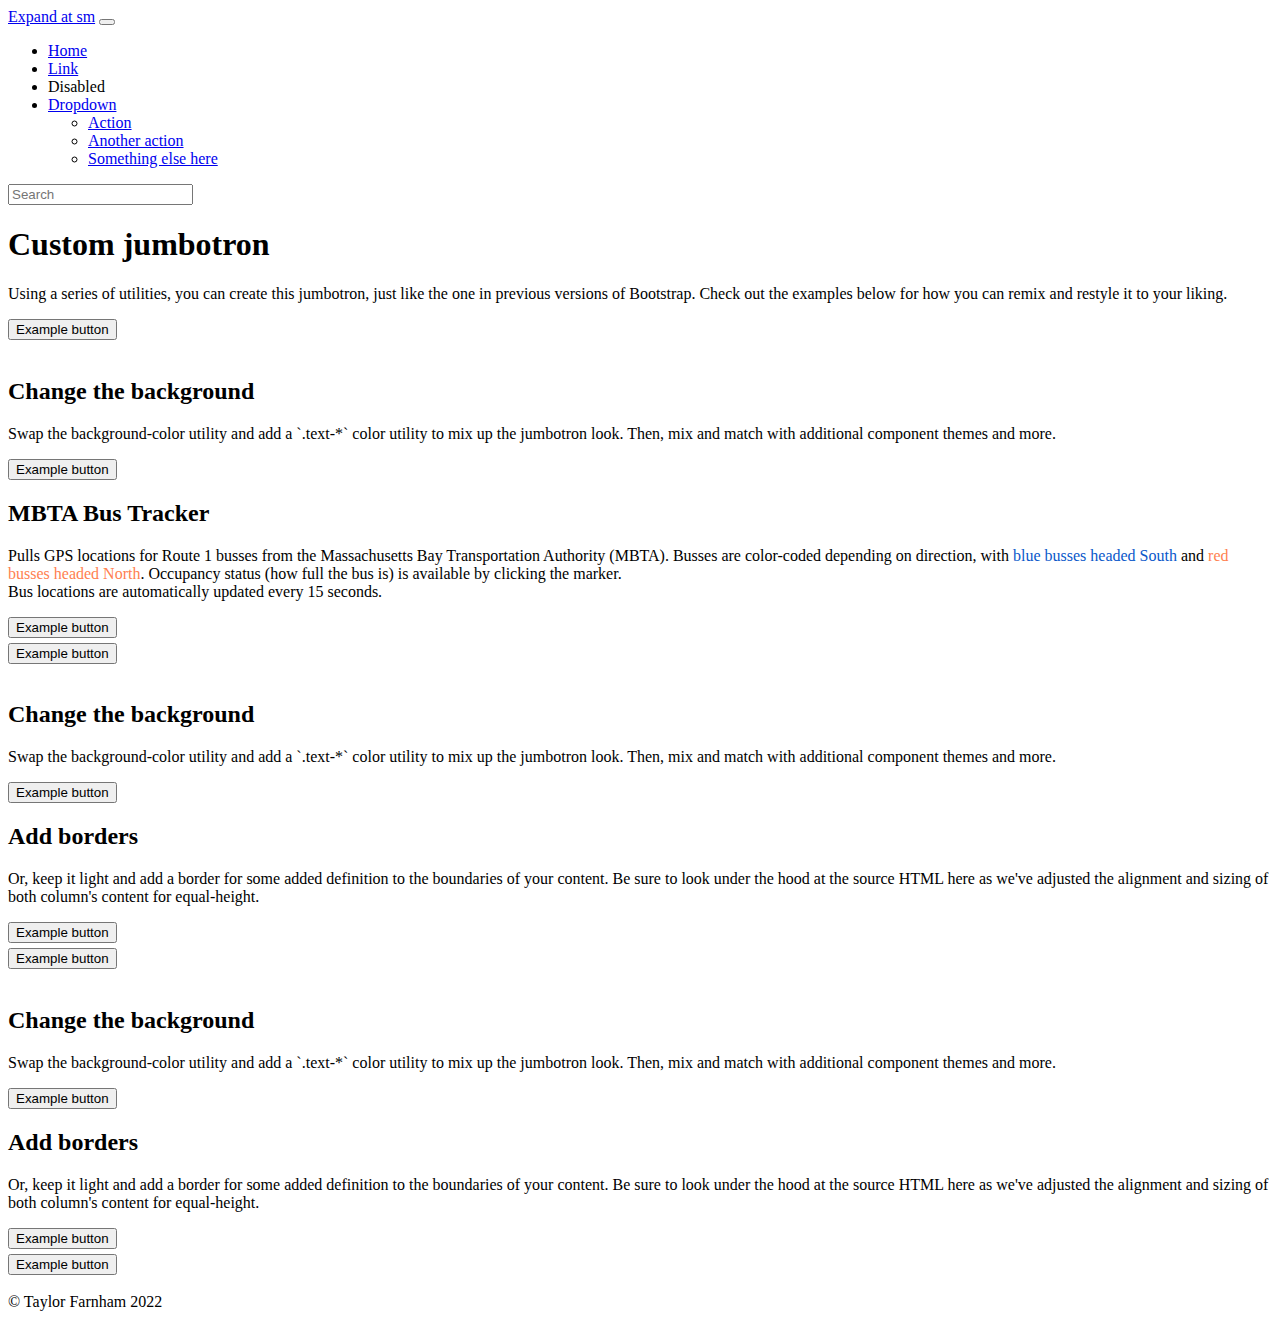
==== index.html @ 783ad152 "Start portfolio" ====
<!doctype html>
<html lang="en">
  <head>
    <meta charset="utf-8">
    <meta name="viewport" content="width=device-width, initial-scale=1">
    <meta name="description" content="">
    <meta name="author" content="Mark Otto, Jacob Thornton, and Bootstrap contributors">
    <meta name="generator" content="Hugo 0.98.0">
    <title>Jumbotron example · Bootstrap v5.2</title>

    <!--<link rel="canonical" href="https://getbootstrap.com/docs/5.2/examples/jumbotron/"> -->

<link href="https://cdn.jsdelivr.net/npm/bootstrap@5.2.0-beta1/dist/css/bootstrap.min.css" rel="stylesheet" integrity="sha384-0evHe/X+R7YkIZDRvuzKMRqM+OrBnVFBL6DOitfPri4tjfHxaWutUpFmBp4vmVor" crossorigin="anonymous">
<script src="https://cdn.jsdelivr.net/npm/bootstrap@5.2.0-beta1/dist/js/bootstrap.bundle.min.js" integrity="sha384-pprn3073KE6tl6bjs2QrFaJGz5/SUsLqktiwsUTF55Jfv3qYSDhgCecCxMW52nD2" crossorigin="anonymous"></script>



    <style>
      body {
        padding-bottom: 20px;
      }

      .navbar {
        margin-bottom: 20px;
      }

      .btmargin {
        margin-bottom: 5px;
      }

      .bluetext {
        color: #0a58ca;
      }
      .redtext {
        color: coral;
      }
      .bd-placeholder-img {
        font-size: 1.125rem;
        text-anchor: middle;
        -webkit-user-select: none;
        -moz-user-select: none;
        user-select: none;
      }

      @media (min-width: 768px) {
        .bd-placeholder-img-lg {
          font-size: 3.5rem;
        }
      }

      .b-example-divider {
        height: 3rem;
        background-color: rgba(0, 0, 0, .1);
        border: solid rgba(0, 0, 0, .15);
        border-width: 1px 0;
        box-shadow: inset 0 .5em 1.5em rgba(0, 0, 0, .1), inset 0 .125em .5em rgba(0, 0, 0, .15);
      }

      .b-example-vr {
        flex-shrink: 0;
        width: 1.5rem;
        height: 100vh;
      }

      .bi {
        vertical-align: -.125em;
        fill: currentColor;
      }

      .nav-scroller {
        position: relative;
        z-index: 2;
        height: 2.75rem;
        overflow-y: hidden;
      }

      .nav-scroller .nav {
        display: flex;
        flex-wrap: nowrap;
        padding-bottom: 1rem;
        margin-top: -1px;
        overflow-x: auto;
        text-align: center;
        white-space: nowrap;
        -webkit-overflow-scrolling: touch;
      }

      
    </style>

    
  </head>
  <body>
    
  <nav class="navbar navbar-expand-sm navbar-dark bg-dark" aria-label="Third navbar example">
    <div class="container-fluid">
      <a class="navbar-brand" href="#">Expand at sm</a>
      <button class="navbar-toggler" type="button" data-bs-toggle="collapse" data-bs-target="#navbarsExample03" aria-controls="navbarsExample03" aria-expanded="false" aria-label="Toggle navigation">
        <span class="navbar-toggler-icon"></span>
      </button>

      <div class="collapse navbar-collapse" id="navbarsExample03">
        <ul class="navbar-nav me-auto mb-2 mb-sm-0">
          <li class="nav-item">
            <a class="nav-link active" aria-current="page" href="#">Home</a>
          </li>
          <li class="nav-item">
            <a class="nav-link" href="#">Link</a>
          </li>
          <li class="nav-item">
            <a class="nav-link disabled">Disabled</a>
          </li>
          <li class="nav-item dropdown">
            <a class="nav-link dropdown-toggle" href="#" id="dropdown03" data-bs-toggle="dropdown" aria-expanded="false">Dropdown</a>
            <ul class="dropdown-menu" aria-labelledby="dropdown03">
              <li><a class="dropdown-item" href="#">Action</a></li>
              <li><a class="dropdown-item" href="#">Another action</a></li>
              <li><a class="dropdown-item" href="#">Something else here</a></li>
            </ul>
          </li>
        </ul>
        <form role="search">
          <input class="form-control" type="search" placeholder="Search" aria-label="Search">
        </form>
      </div>
    </div>
  </nav>
<main>
  <div class="container py-4">
    <header class="pb-3 mb-4 border-bottom">

    </header>

    <div class="p-5 mb-4 bg-light rounded-3">
      <div class="container-fluid py-5">
        <h1 class="display-5 fw-bold">Custom jumbotron</h1>
        <p class="col-md-8 fs-4">Using a series of utilities, you can create this jumbotron, just like the one in previous versions of Bootstrap. Check out the examples below for how you can remix and restyle it to your liking.</p>
        <button class="btn btn-primary btn-lg" type="button">Example button</button>
      </div>
    </div>
<br>
    <div class="row align-items-md-stretch">
      <div class="col-md-6">
        <div class="h-100 p-5 text-white bg-dark rounded-3">
          <h2>Change the background</h2>
          <p>Swap the background-color utility and add a `.text-*` color utility to mix up the jumbotron look. Then, mix and match with additional component themes and more.</p>
          <button class="btn btn-outline-light" type="button">Example button</button>
        </div>
      </div>
      <div class="col-md-6">
        <div class="h-100 p-5 bg-light border rounded-3">
          <h2>MBTA Bus Tracker</h2>
          <p>Pulls GPS locations for Route 1 busses from the Massachusetts Bay Transportation Authority (MBTA). Busses are color-coded depending on direction, with <span class="bluetext">blue busses headed South</span> and <span class="redtext">red busses headed North</span>. Occupancy status (how full the bus is) is available by clicking the marker.
            <br>Bus locations are automatically updated every 15 seconds.</p>
          <button class="btn btn-outline-secondary btmargin" type="button">Example button</button><br>
          <button class="btn btn-outline-secondary" type="button">Example button</button>
        </div>
      </div>
    </div>
<br>
    <div class="row align-items-md-stretch">
      <div class="col-md-6">
        <div class="h-100 p-5 text-white bg-dark rounded-3">
          <h2>Change the background</h2>
          <p>Swap the background-color utility and add a `.text-*` color utility to mix up the jumbotron look. Then, mix and match with additional component themes and more.</p>
          <button class="btn btn-outline-light" type="button">Example button</button>
        </div>
      </div>
      <div class="col-md-6">
        <div class="h-100 p-5 bg-light border rounded-3">
          <h2>Add borders</h2>
          <p>Or, keep it light and add a border for some added definition to the boundaries of your content. Be sure to look under the hood at the source HTML here as we've adjusted the alignment and sizing of both column's content for equal-height.</p>
          <button class="btn btn-outline-secondary btmargin" type="button">Example button</button><br>
          <button class="btn btn-outline-secondary" type="button">Example button</button>
        </div>
      </div>
    </div>
<br>
    <div class="row align-items-md-stretch">
      <div class="col-md-6">
        <div class="h-100 p-5 text-white bg-dark rounded-3">
          <h2>Change the background</h2>
          <p>Swap the background-color utility and add a `.text-*` color utility to mix up the jumbotron look. Then, mix and match with additional component themes and more.</p>
          <button class="btn btn-outline-light" type="button">Example button</button>
        </div>
      </div>
      <div class="col-md-6">
        <div class="h-100 p-5 bg-light border rounded-3">
          <h2>Add borders</h2>
          <p>Or, keep it light and add a border for some added definition to the boundaries of your content. Be sure to look under the hood at the source HTML here as we've adjusted the alignment and sizing of both column's content for equal-height.</p>
          <button class="btn btn-outline-secondary btmargin" type="button">Example button</button><br>
          <button class="btn btn-outline-secondary" type="button">Example button</button>
        </div>
      </div>
    </div>
<br>
    <footer class="pt-3 mt-4 text-muted border-top">
      &copy; Taylor Farnham 2022
    </footer>
  </div>
</main>


    
  </body>
</html>
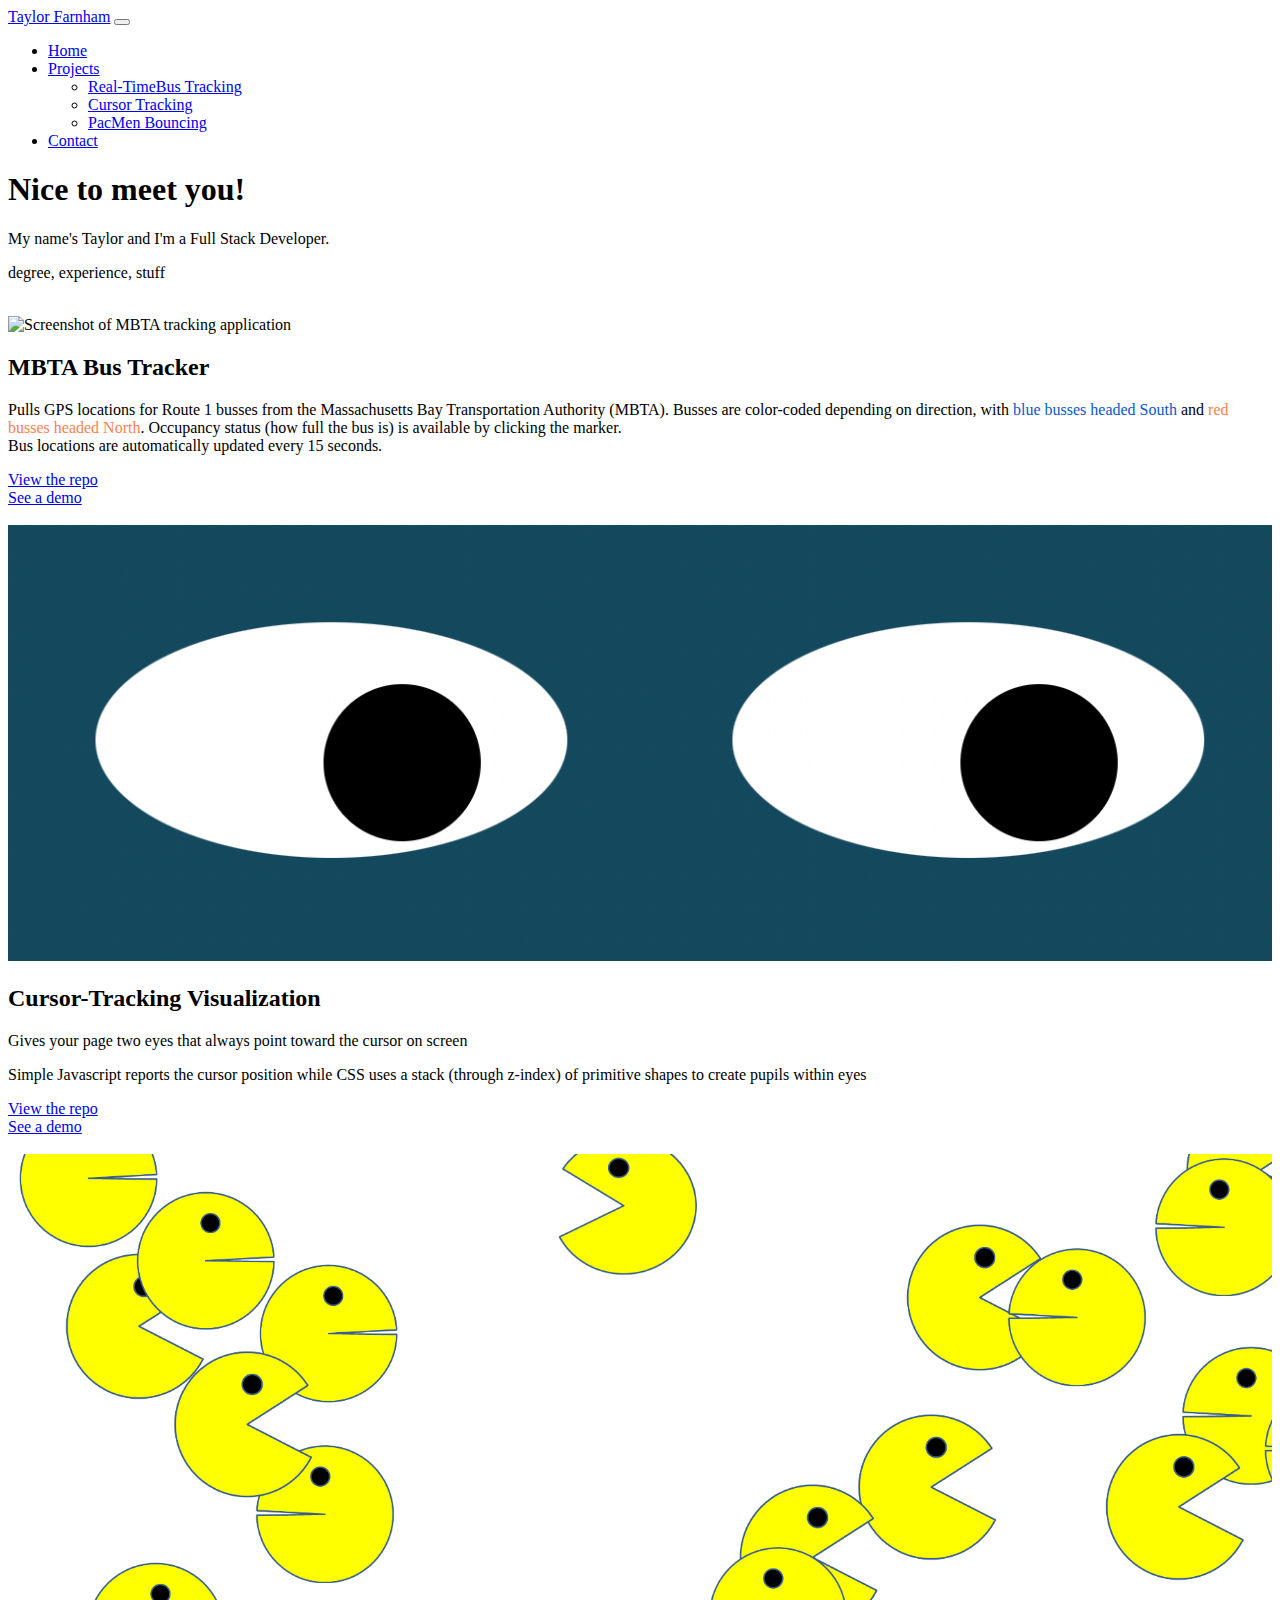
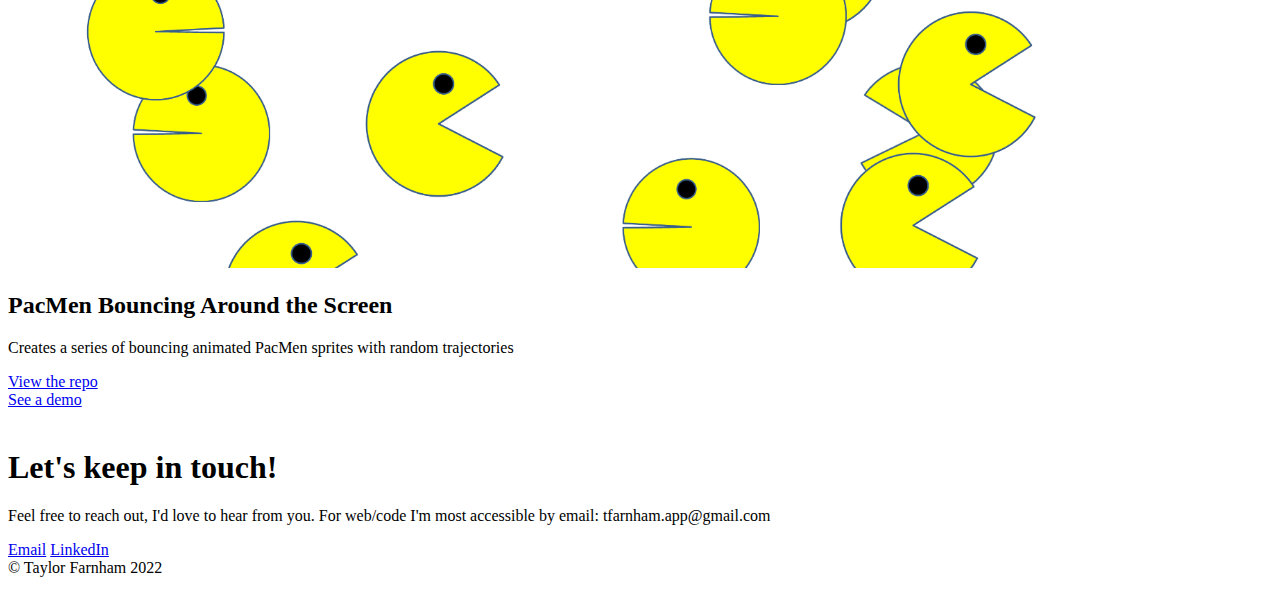
==== commit ba04dcaa: "Add example projects" ====
--- a/index.html
+++ b/index.html
@@ -3,12 +3,9 @@
   <head>
     <meta charset="utf-8">
     <meta name="viewport" content="width=device-width, initial-scale=1">
-    <meta name="description" content="">
-    <meta name="author" content="Mark Otto, Jacob Thornton, and Bootstrap contributors">
-    <meta name="generator" content="Hugo 0.98.0">
-    <title>Jumbotron example · Bootstrap v5.2</title>
-
-    <!--<link rel="canonical" href="https://getbootstrap.com/docs/5.2/examples/jumbotron/"> -->
+    <meta name="description" content="Coding portfolio for Taylor Farnham, full stack developer, engineer, and maker">
+    <meta name="author" content="Taylor Farnham">
+    <title>Taylor Farnham · Coding Portfolio</title>
 
 <link href="https://cdn.jsdelivr.net/npm/bootstrap@5.2.0-beta1/dist/css/bootstrap.min.css" rel="stylesheet" integrity="sha384-0evHe/X+R7YkIZDRvuzKMRqM+OrBnVFBL6DOitfPri4tjfHxaWutUpFmBp4vmVor" crossorigin="anonymous">
 <script src="https://cdn.jsdelivr.net/npm/bootstrap@5.2.0-beta1/dist/js/bootstrap.bundle.min.js" integrity="sha384-pprn3073KE6tl6bjs2QrFaJGz5/SUsLqktiwsUTF55Jfv3qYSDhgCecCxMW52nD2" crossorigin="anonymous"></script>
@@ -33,6 +30,11 @@
       }
       .redtext {
         color: coral;
+      }
+      .demoimg {
+        width: 100%;
+        height: 100%;
+        object-fit: contain;
       }
       .bd-placeholder-img {
         font-size: 1.125rem;
@@ -92,9 +94,9 @@
   </head>
   <body>
     
-  <nav class="navbar navbar-expand-sm navbar-dark bg-dark" aria-label="Third navbar example">
+  <nav class="navbar navbar-expand-sm navbar-dark bg-dark">
     <div class="container-fluid">
-      <a class="navbar-brand" href="#">Expand at sm</a>
+      <a class="navbar-brand" href="#">Taylor Farnham</a>
       <button class="navbar-toggler" type="button" data-bs-toggle="collapse" data-bs-target="#navbarsExample03" aria-controls="navbarsExample03" aria-expanded="false" aria-label="Toggle navigation">
         <span class="navbar-toggler-icon"></span>
       </button>
@@ -104,24 +106,18 @@
           <li class="nav-item">
             <a class="nav-link active" aria-current="page" href="#">Home</a>
           </li>
-          <li class="nav-item">
-            <a class="nav-link" href="#">Link</a>
+          <li class="nav-item dropdown">
+            <a class="nav-link dropdown-toggle" href="#" id="dropdown03" data-bs-toggle="dropdown" aria-expanded="false">Projects</a>
+            <ul class="dropdown-menu" aria-labelledby="dropdown03">
+              <li><a class="dropdown-item" href="#bus-tracking">Real-TimeBus Tracking</a></li>
+              <li><a class="dropdown-item" href="#cursor-tracking">Cursor Tracking</a></li>
+              <li><a class="dropdown-item" href="#pacmen-bouncing">PacMen Bouncing</a></li>
+            </ul>
           </li>
           <li class="nav-item">
-            <a class="nav-link disabled">Disabled</a>
-          </li>
-          <li class="nav-item dropdown">
-            <a class="nav-link dropdown-toggle" href="#" id="dropdown03" data-bs-toggle="dropdown" aria-expanded="false">Dropdown</a>
-            <ul class="dropdown-menu" aria-labelledby="dropdown03">
-              <li><a class="dropdown-item" href="#">Action</a></li>
-              <li><a class="dropdown-item" href="#">Another action</a></li>
-              <li><a class="dropdown-item" href="#">Something else here</a></li>
-            </ul>
+            <a class="nav-link" href="#contact">Contact</a>
           </li>
         </ul>
-        <form role="search">
-          <input class="form-control" type="search" placeholder="Search" aria-label="Search">
-        </form>
       </div>
     </div>
   </nav>
@@ -133,18 +129,17 @@
 
     <div class="p-5 mb-4 bg-light rounded-3">
       <div class="container-fluid py-5">
-        <h1 class="display-5 fw-bold">Custom jumbotron</h1>
-        <p class="col-md-8 fs-4">Using a series of utilities, you can create this jumbotron, just like the one in previous versions of Bootstrap. Check out the examples below for how you can remix and restyle it to your liking.</p>
-        <button class="btn btn-primary btn-lg" type="button">Example button</button>
-      </div>
-    </div>
-<br>
+        <h1 class="display-5 fw-bold">Nice to meet you!</h1>
+        <p class="col-md-8 fs-4">My name's Taylor and I'm a Full Stack Developer. </p>
+        <p class="col-md-8 fs-4">degree, experience, stuff</p>
+      </div>
+    </div>
+<br>
+<a id="bus-tracking"></a>
     <div class="row align-items-md-stretch">
       <div class="col-md-6">
-        <div class="h-100 p-5 text-white bg-dark rounded-3">
-          <h2>Change the background</h2>
-          <p>Swap the background-color utility and add a `.text-*` color utility to mix up the jumbotron look. Then, mix and match with additional component themes and more.</p>
-          <button class="btn btn-outline-light" type="button">Example button</button>
+        <div class="h-100 p-4 text-white bg-dark rounded-3">
+          <img src ="./demos/bus-tracking/demo.png" class="demoimg" alt="Screenshot of MBTA tracking application">
         </div>
       </div>
       <div class="col-md-6">
@@ -152,48 +147,56 @@
           <h2>MBTA Bus Tracker</h2>
           <p>Pulls GPS locations for Route 1 busses from the Massachusetts Bay Transportation Authority (MBTA). Busses are color-coded depending on direction, with <span class="bluetext">blue busses headed South</span> and <span class="redtext">red busses headed North</span>. Occupancy status (how full the bus is) is available by clicking the marker.
             <br>Bus locations are automatically updated every 15 seconds.</p>
-          <button class="btn btn-outline-secondary btmargin" type="button">Example button</button><br>
-          <button class="btn btn-outline-secondary" type="button">Example button</button>
-        </div>
-      </div>
-    </div>
-<br>
+          <a class="btn btn-outline-secondary btmargin" href="https://github.com/tfarnham/bus-tracking" target="_blank">View the repo</a><br>
+          <a class="btn btn-outline-secondary" href="https://tfarnham.github.io/demos/bus-tracking" target="_blank">See a demo</a>
+        </div>
+      </div>
+    </div>
+<br>
+<a id="cursor-tracking"></a>
     <div class="row align-items-md-stretch">
       <div class="col-md-6">
-        <div class="h-100 p-5 text-white bg-dark rounded-3">
-          <h2>Change the background</h2>
-          <p>Swap the background-color utility and add a `.text-*` color utility to mix up the jumbotron look. Then, mix and match with additional component themes and more.</p>
-          <button class="btn btn-outline-light" type="button">Example button</button>
+        <div class="h-100 p-4 text-white bg-dark rounded-3">
+          <img src ="./demos/cursor-tracking/demo.png" class="demoimg" alt="Screenshot of cursor-tracking eye visualization">
         </div>
       </div>
       <div class="col-md-6">
         <div class="h-100 p-5 bg-light border rounded-3">
-          <h2>Add borders</h2>
-          <p>Or, keep it light and add a border for some added definition to the boundaries of your content. Be sure to look under the hood at the source HTML here as we've adjusted the alignment and sizing of both column's content for equal-height.</p>
-          <button class="btn btn-outline-secondary btmargin" type="button">Example button</button><br>
-          <button class="btn btn-outline-secondary" type="button">Example button</button>
-        </div>
-      </div>
-    </div>
-<br>
+          <h2>Cursor-Tracking Visualization</h2>
+          <p>Gives your page two eyes that always point toward the cursor on screen</p>
+          <p>Simple Javascript reports the cursor position while CSS uses a stack (through z-index) of primitive shapes to create pupils within eyes</p>
+          <a class="btn btn-outline-secondary btmargin" href="https://github.com/tfarnham/cursor-tracking" target="_blank">View the repo</a><br>
+          <a class="btn btn-outline-secondary" href="https://tfarnham.github.io/demos/cursor-tracking" target="_blank">See a demo</a>
+        </div>
+      </div>
+    </div>
+<br>
+<a id="pacmen-bouncing"></a>
     <div class="row align-items-md-stretch">
       <div class="col-md-6">
-        <div class="h-100 p-5 text-white bg-dark rounded-3">
-          <h2>Change the background</h2>
-          <p>Swap the background-color utility and add a `.text-*` color utility to mix up the jumbotron look. Then, mix and match with additional component themes and more.</p>
-          <button class="btn btn-outline-light" type="button">Example button</button>
+        <div class="h-100 p-4 text-white bg-dark rounded-3">
+          <img src ="./demos/pacmen-bouncing/demo.png" class="demoimg" alt="Screenshot of PacMen bouncing around the screen">
         </div>
       </div>
       <div class="col-md-6">
         <div class="h-100 p-5 bg-light border rounded-3">
-          <h2>Add borders</h2>
-          <p>Or, keep it light and add a border for some added definition to the boundaries of your content. Be sure to look under the hood at the source HTML here as we've adjusted the alignment and sizing of both column's content for equal-height.</p>
-          <button class="btn btn-outline-secondary btmargin" type="button">Example button</button><br>
-          <button class="btn btn-outline-secondary" type="button">Example button</button>
-        </div>
-      </div>
-    </div>
-<br>
+          <h2>PacMen Bouncing Around the Screen</h2>
+          <p>Creates a series of bouncing animated PacMen sprites with random trajectories</p>
+          <a class="btn btn-outline-secondary btmargin" href="https://github.com/tfarnham/pacmen-bouncing" target="_blank"">View the repo</a><br>
+          <a class="btn btn-outline-secondary" href="https://tfarnham.github.io/demos/pacmen-bouncing" target="_blank">See a demo</a>
+        </div>
+      </div>
+    </div>
+<br>
+<a id="contact"></a>
+<div class="p-5 mb-4 bg-light rounded-3">
+  <div class="container-fluid py-5">
+    <h1 class="display-5 fw-bold">Let's keep in touch!</h1>
+    <p class="col-md-8 fs-4">Feel free to reach out, I'd love to hear from you. For web/code I'm most accessible by email: tfarnham.app@gmail.com </p>
+    <a class="btn btn-primary btn-lg" href="mmailto:tfarnham.app@gmail.com?subject=Hello!%20I%20saw%20you%20online"_blank">Email</a>
+    <a class="btn btn-primary btn-lg" href="https://www.linkedin.com/in/taylor-farnham-a3342b35" target="_blank">LinkedIn</a>
+  </div>
+</div>
     <footer class="pt-3 mt-4 text-muted border-top">
       &copy; Taylor Farnham 2022
     </footer>
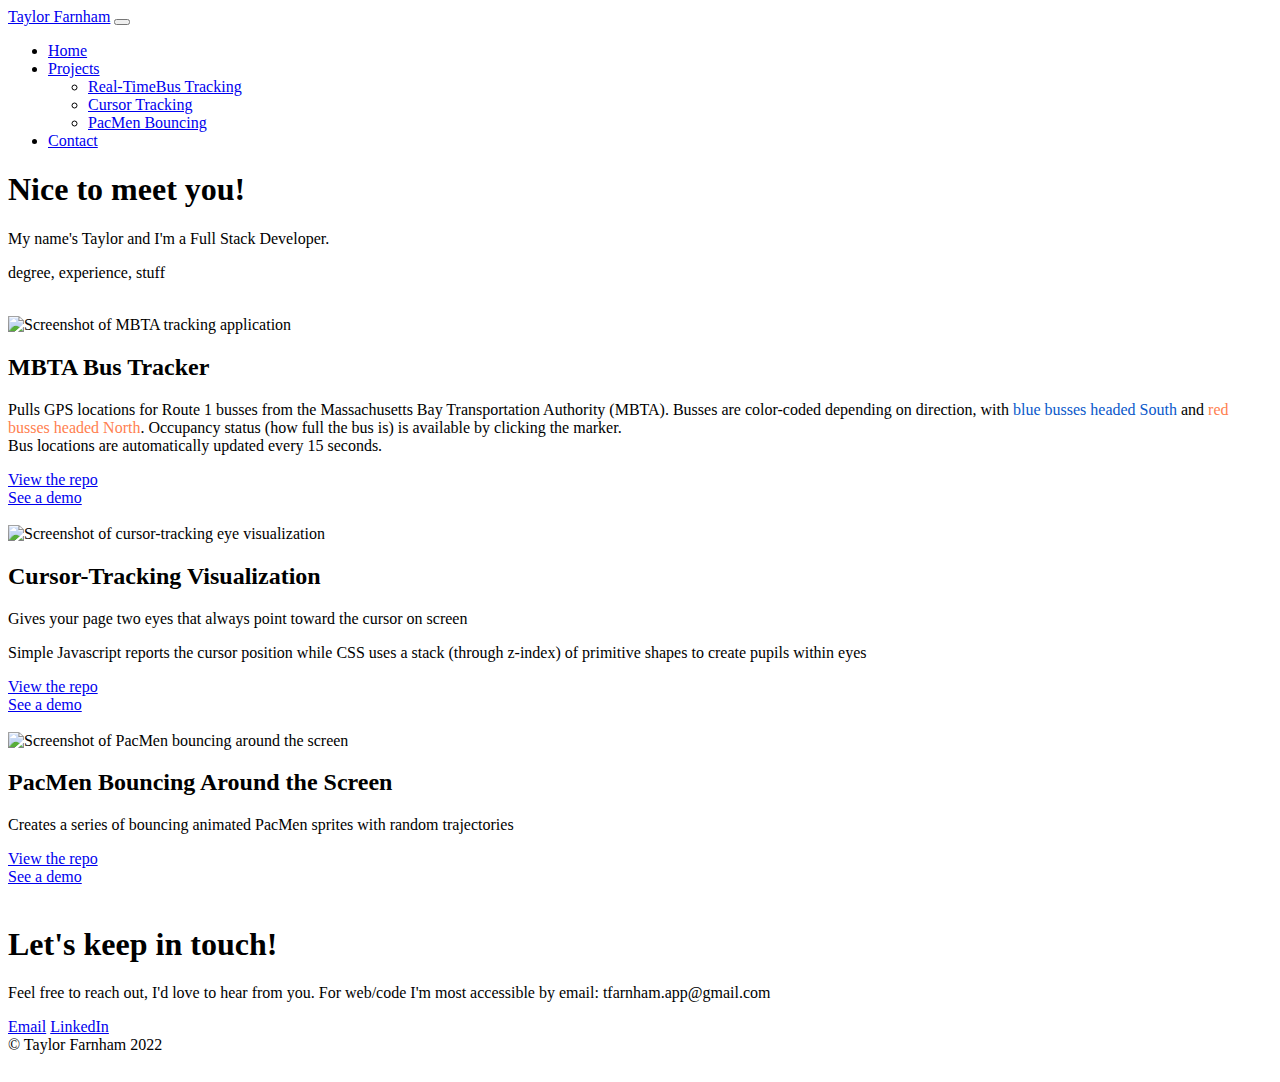
==== commit 7a365b03: "Switch to GitHub Pages" ====
--- a/index.html
+++ b/index.html
@@ -148,7 +148,7 @@
           <p>Pulls GPS locations for Route 1 busses from the Massachusetts Bay Transportation Authority (MBTA). Busses are color-coded depending on direction, with <span class="bluetext">blue busses headed South</span> and <span class="redtext">red busses headed North</span>. Occupancy status (how full the bus is) is available by clicking the marker.
             <br>Bus locations are automatically updated every 15 seconds.</p>
           <a class="btn btn-outline-secondary btmargin" href="https://github.com/tfarnham/bus-tracking" target="_blank">View the repo</a><br>
-          <a class="btn btn-outline-secondary" href="https://tfarnham.github.io/demos/bus-tracking" target="_blank">See a demo</a>
+          <a class="btn btn-outline-secondary" href="https://tfarnham.github.io/bus-tracking/" target="_blank">See a demo</a>
         </div>
       </div>
     </div>
@@ -166,7 +166,7 @@
           <p>Gives your page two eyes that always point toward the cursor on screen</p>
           <p>Simple Javascript reports the cursor position while CSS uses a stack (through z-index) of primitive shapes to create pupils within eyes</p>
           <a class="btn btn-outline-secondary btmargin" href="https://github.com/tfarnham/cursor-tracking" target="_blank">View the repo</a><br>
-          <a class="btn btn-outline-secondary" href="https://tfarnham.github.io/demos/cursor-tracking" target="_blank">See a demo</a>
+          <a class="btn btn-outline-secondary" href="https://tfarnham.github.io/cursor-tracking/" target="_blank">See a demo</a>
         </div>
       </div>
     </div>
@@ -183,7 +183,7 @@
           <h2>PacMen Bouncing Around the Screen</h2>
           <p>Creates a series of bouncing animated PacMen sprites with random trajectories</p>
           <a class="btn btn-outline-secondary btmargin" href="https://github.com/tfarnham/pacmen-bouncing" target="_blank"">View the repo</a><br>
-          <a class="btn btn-outline-secondary" href="https://tfarnham.github.io/demos/pacmen-bouncing" target="_blank">See a demo</a>
+          <a class="btn btn-outline-secondary" href="https://tfarnham.github.io/pacmen-bouncing/" target="_blank">See a demo</a>
         </div>
       </div>
     </div>
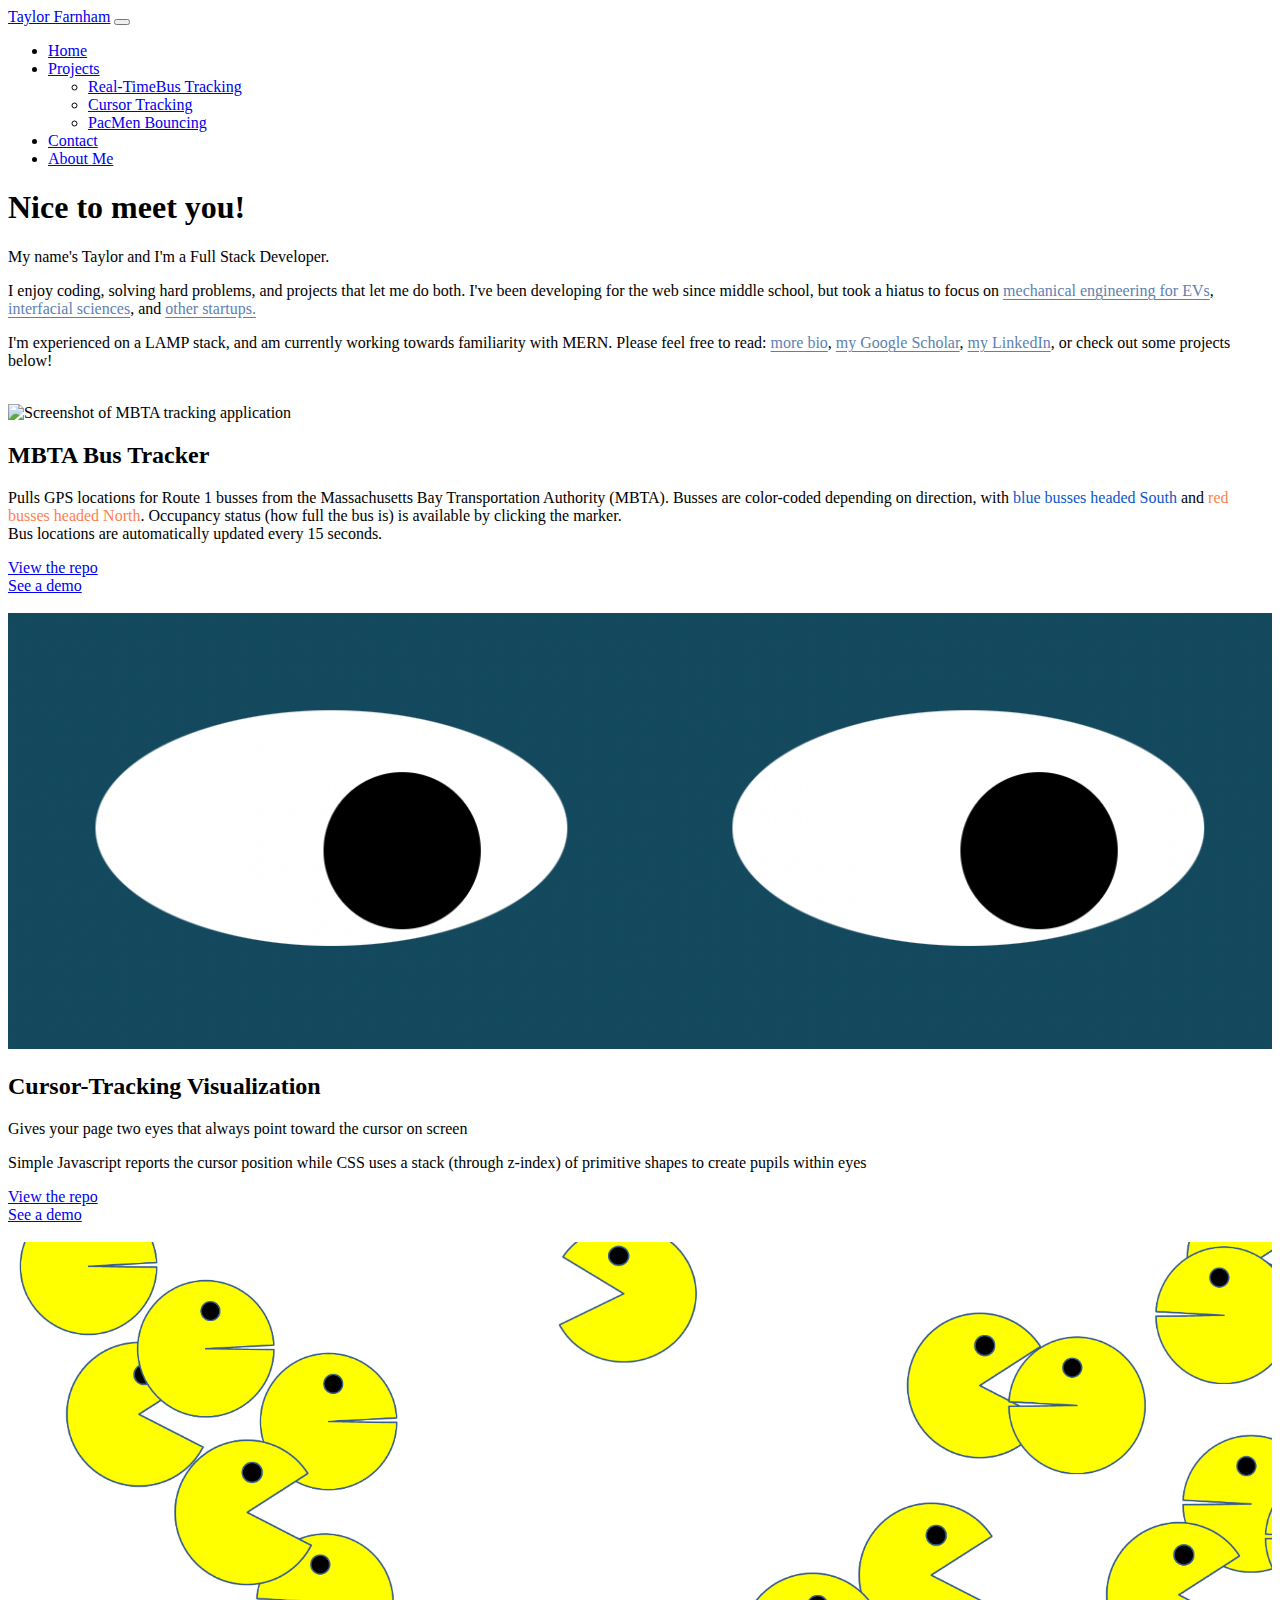
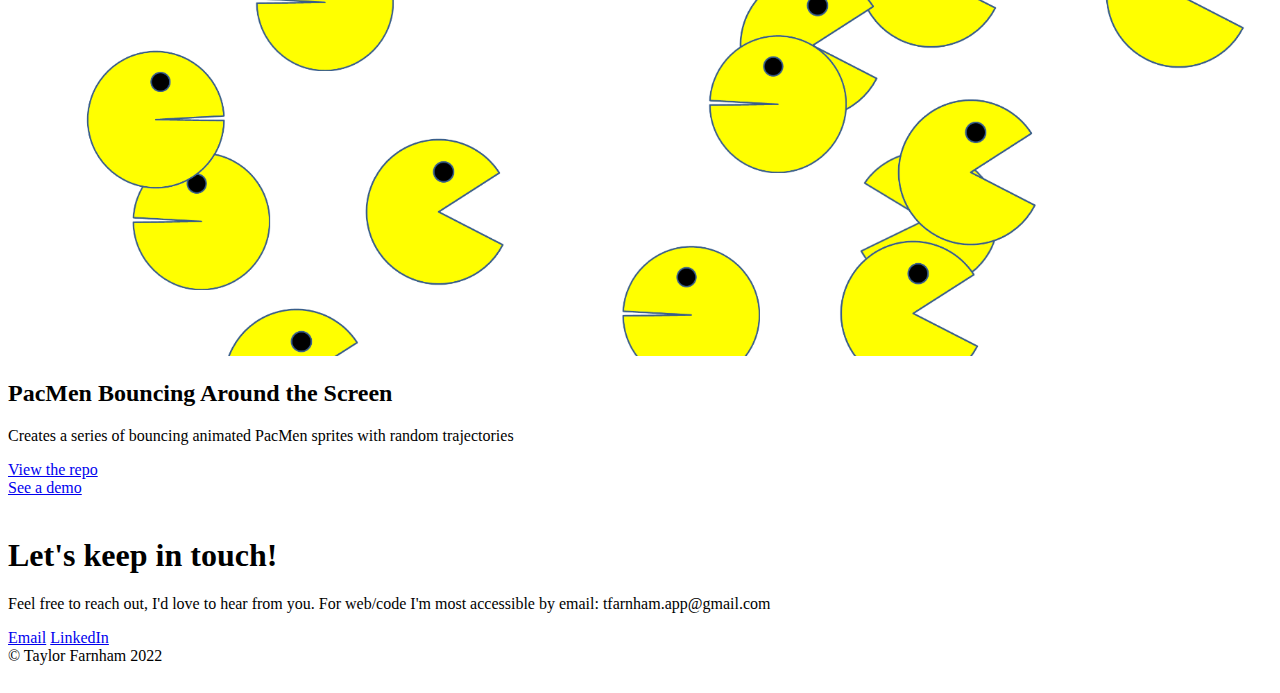
==== commit 260b8aec: "Update index, add bio, add images" ====
--- a/index.html
+++ b/index.html
@@ -10,85 +10,7 @@
 <link href="https://cdn.jsdelivr.net/npm/bootstrap@5.2.0-beta1/dist/css/bootstrap.min.css" rel="stylesheet" integrity="sha384-0evHe/X+R7YkIZDRvuzKMRqM+OrBnVFBL6DOitfPri4tjfHxaWutUpFmBp4vmVor" crossorigin="anonymous">
 <script src="https://cdn.jsdelivr.net/npm/bootstrap@5.2.0-beta1/dist/js/bootstrap.bundle.min.js" integrity="sha384-pprn3073KE6tl6bjs2QrFaJGz5/SUsLqktiwsUTF55Jfv3qYSDhgCecCxMW52nD2" crossorigin="anonymous"></script>
 
-
-
-    <style>
-      body {
-        padding-bottom: 20px;
-      }
-
-      .navbar {
-        margin-bottom: 20px;
-      }
-
-      .btmargin {
-        margin-bottom: 5px;
-      }
-
-      .bluetext {
-        color: #0a58ca;
-      }
-      .redtext {
-        color: coral;
-      }
-      .demoimg {
-        width: 100%;
-        height: 100%;
-        object-fit: contain;
-      }
-      .bd-placeholder-img {
-        font-size: 1.125rem;
-        text-anchor: middle;
-        -webkit-user-select: none;
-        -moz-user-select: none;
-        user-select: none;
-      }
-
-      @media (min-width: 768px) {
-        .bd-placeholder-img-lg {
-          font-size: 3.5rem;
-        }
-      }
-
-      .b-example-divider {
-        height: 3rem;
-        background-color: rgba(0, 0, 0, .1);
-        border: solid rgba(0, 0, 0, .15);
-        border-width: 1px 0;
-        box-shadow: inset 0 .5em 1.5em rgba(0, 0, 0, .1), inset 0 .125em .5em rgba(0, 0, 0, .15);
-      }
-
-      .b-example-vr {
-        flex-shrink: 0;
-        width: 1.5rem;
-        height: 100vh;
-      }
-
-      .bi {
-        vertical-align: -.125em;
-        fill: currentColor;
-      }
-
-      .nav-scroller {
-        position: relative;
-        z-index: 2;
-        height: 2.75rem;
-        overflow-y: hidden;
-      }
-
-      .nav-scroller .nav {
-        display: flex;
-        flex-wrap: nowrap;
-        padding-bottom: 1rem;
-        margin-top: -1px;
-        overflow-x: auto;
-        text-align: center;
-        white-space: nowrap;
-        -webkit-overflow-scrolling: touch;
-      }
-
-      
-    </style>
+<link href="styles.css" rel="stylesheet">
 
     
   </head>
@@ -104,7 +26,7 @@
       <div class="collapse navbar-collapse" id="navbarsExample03">
         <ul class="navbar-nav me-auto mb-2 mb-sm-0">
           <li class="nav-item">
-            <a class="nav-link active" aria-current="page" href="#">Home</a>
+            <a class="nav-link active" aria-current="page" href="index.html">Home</a>
           </li>
           <li class="nav-item dropdown">
             <a class="nav-link dropdown-toggle" href="#" id="dropdown03" data-bs-toggle="dropdown" aria-expanded="false">Projects</a>
@@ -116,6 +38,9 @@
           </li>
           <li class="nav-item">
             <a class="nav-link" href="#contact">Contact</a>
+          </li>
+          <li class="nav-item">
+            <a class="nav-link" href="about-me.html">About Me</a>
           </li>
         </ul>
       </div>
@@ -131,7 +56,8 @@
       <div class="container-fluid py-5">
         <h1 class="display-5 fw-bold">Nice to meet you!</h1>
         <p class="col-md-8 fs-4">My name's Taylor and I'm a Full Stack Developer. </p>
-        <p class="col-md-8 fs-4">degree, experience, stuff</p>
+        <p class="col-md-8 fs-4">I enjoy coding, solving hard problems, and projects that let me do both. I've been developing for the web since middle school, but took a hiatus to focus on <a class="biolink" href="http://dspace.mit.edu/handle/1721.1/92611">mechanical engineering for EVs</a>, <a class="biolink" href="http://dspace.mit.edu/handle/1721.1/104142">interfacial sciences</a>, and <a class="biolink" href="https://liquiglide.com/">other startups.</a></p>
+        <p class="col-md-8 fs-4">I'm experienced on a LAMP stack, and am currently working towards familiarity with MERN. Please feel free to read: <a class="biolink" href="about-me.html">more bio</a>, <a class="biolink" href="https://scholar.google.com/citations?user=-Oxh5MsAAAAJ&hl=en&oi=ao">my Google Scholar</a>, <a class="biolink" href="https://www.linkedin.com/in/taylor-farnham-a3342b35/">my LinkedIn</a>, or check out some projects below!</p>
       </div>
     </div>
 <br>
@@ -139,7 +65,7 @@
     <div class="row align-items-md-stretch">
       <div class="col-md-6">
         <div class="h-100 p-4 text-white bg-dark rounded-3">
-          <img src ="./demos/bus-tracking/demo.png" class="demoimg" alt="Screenshot of MBTA tracking application">
+          <img src ="img/bus-tracking-demo.png" class="demoimg" alt="Screenshot of MBTA tracking application">
         </div>
       </div>
       <div class="col-md-6">
@@ -157,7 +83,7 @@
     <div class="row align-items-md-stretch">
       <div class="col-md-6">
         <div class="h-100 p-4 text-white bg-dark rounded-3">
-          <img src ="./demos/cursor-tracking/demo.png" class="demoimg" alt="Screenshot of cursor-tracking eye visualization">
+          <img src ="img/eye-tracking-demo.png" class="demoimg" alt="Screenshot of cursor-tracking eye visualization">
         </div>
       </div>
       <div class="col-md-6">
@@ -175,7 +101,7 @@
     <div class="row align-items-md-stretch">
       <div class="col-md-6">
         <div class="h-100 p-4 text-white bg-dark rounded-3">
-          <img src ="./demos/pacmen-bouncing/demo.png" class="demoimg" alt="Screenshot of PacMen bouncing around the screen">
+          <img src ="img/pacmen-bouncing-demo.png" class="demoimg" alt="Screenshot of PacMen bouncing around the screen">
         </div>
       </div>
       <div class="col-md-6">
--- a/styles.css
+++ b/styles.css
@@ -0,0 +1,78 @@
+body {
+    padding-bottom: 20px;
+}
+
+.biolink {
+    color: #5d7fb0;
+    text-underline-offset: 3px;
+}
+
+.navbar {
+    margin-bottom: 20px;
+}
+
+.btmargin {
+    margin-bottom: 5px;
+}
+
+.bluetext {
+    color: #0a58ca;
+}
+.redtext {
+    color: coral;
+}
+.demoimg {
+    width: 100%;
+    height: 100%;
+    object-fit: contain;
+}
+.bd-placeholder-img {
+    font-size: 1.125rem;
+    text-anchor: middle;
+    -webkit-user-select: none;
+    -moz-user-select: none;
+    user-select: none;
+}
+
+@media (min-width: 768px) {
+    .bd-placeholder-img-lg {
+    font-size: 3.5rem;
+    }
+}
+
+.b-example-divider {
+    height: 3rem;
+    background-color: rgba(0, 0, 0, .1);
+    border: solid rgba(0, 0, 0, .15);
+    border-width: 1px 0;
+    box-shadow: inset 0 .5em 1.5em rgba(0, 0, 0, .1), inset 0 .125em .5em rgba(0, 0, 0, .15);
+}
+
+.b-example-vr {
+    flex-shrink: 0;
+    width: 1.5rem;
+    height: 100vh;
+}
+
+.bi {
+    vertical-align: -.125em;
+    fill: currentColor;
+}
+
+.nav-scroller {
+    position: relative;
+    z-index: 2;
+    height: 2.75rem;
+    overflow-y: hidden;
+}
+
+.nav-scroller .nav {
+    display: flex;
+    flex-wrap: nowrap;
+    padding-bottom: 1rem;
+    margin-top: -1px;
+    overflow-x: auto;
+    text-align: center;
+    white-space: nowrap;
+    -webkit-overflow-scrolling: touch;
+}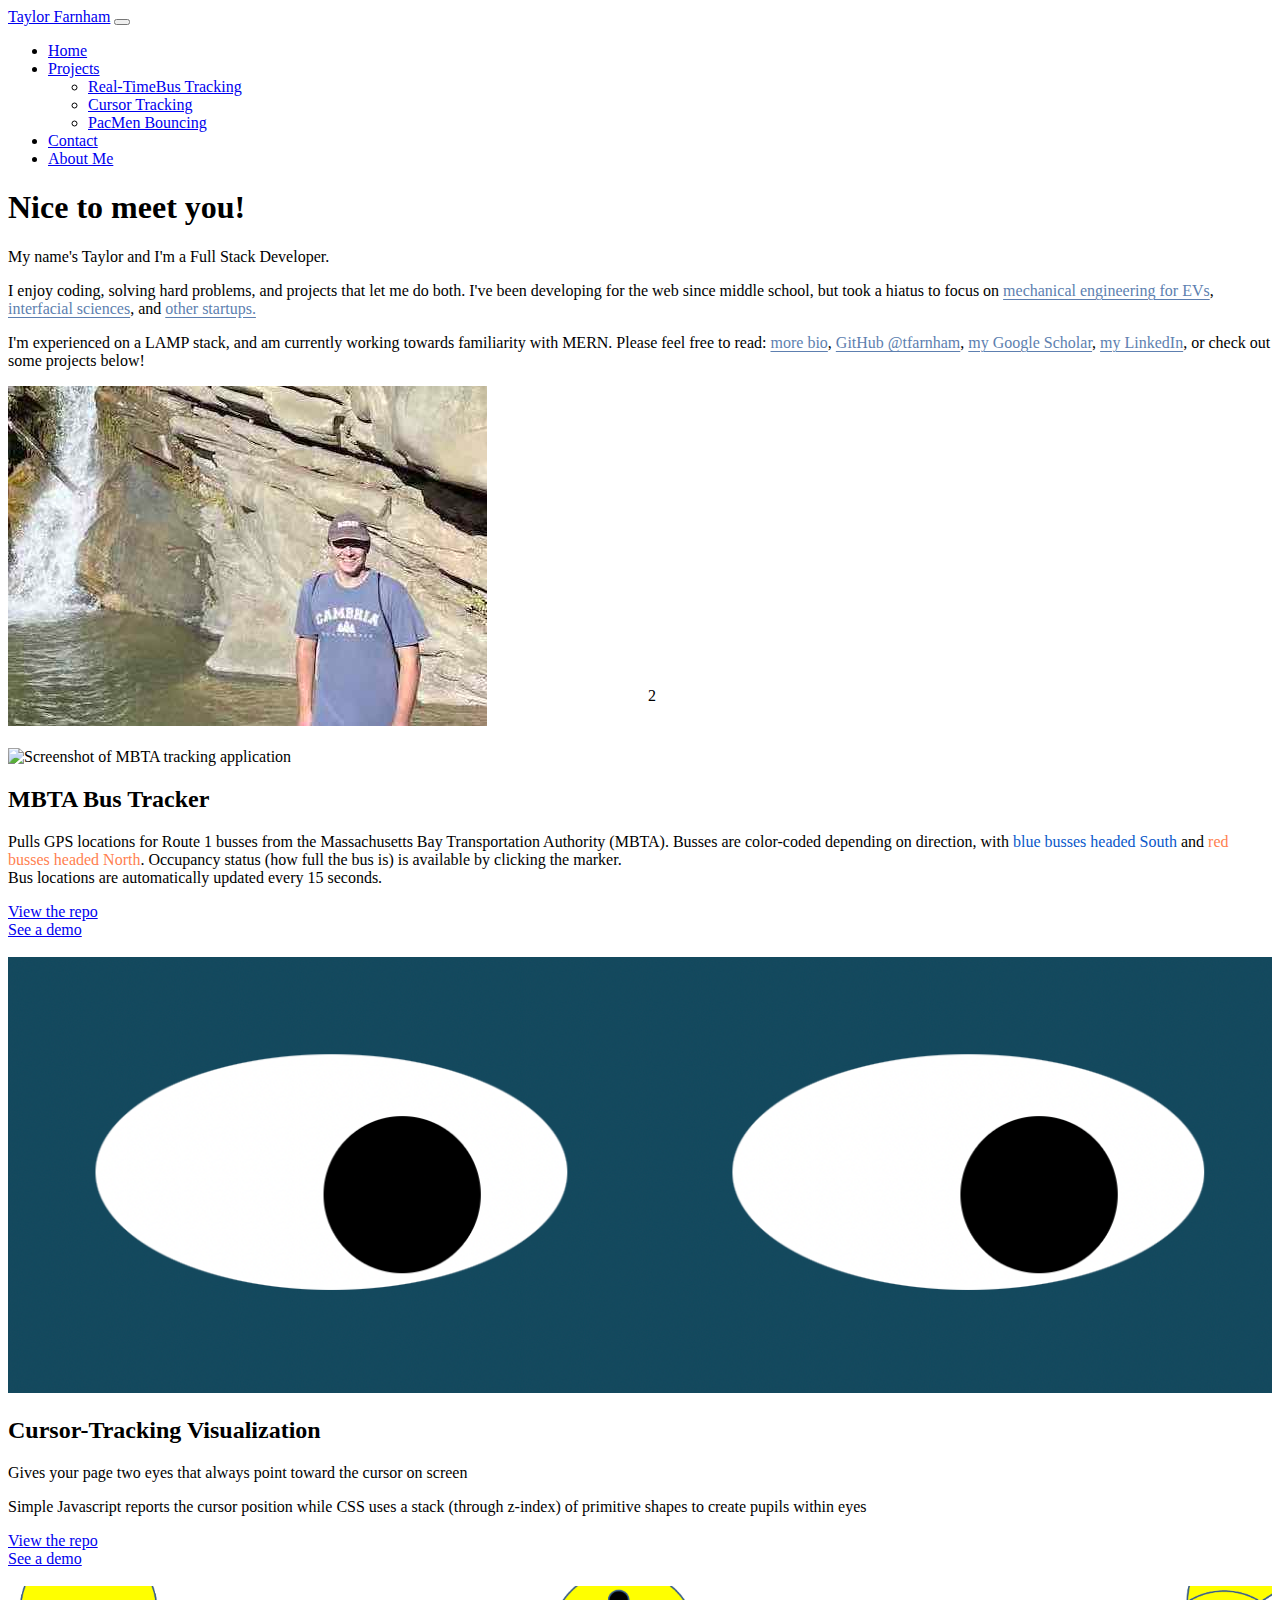
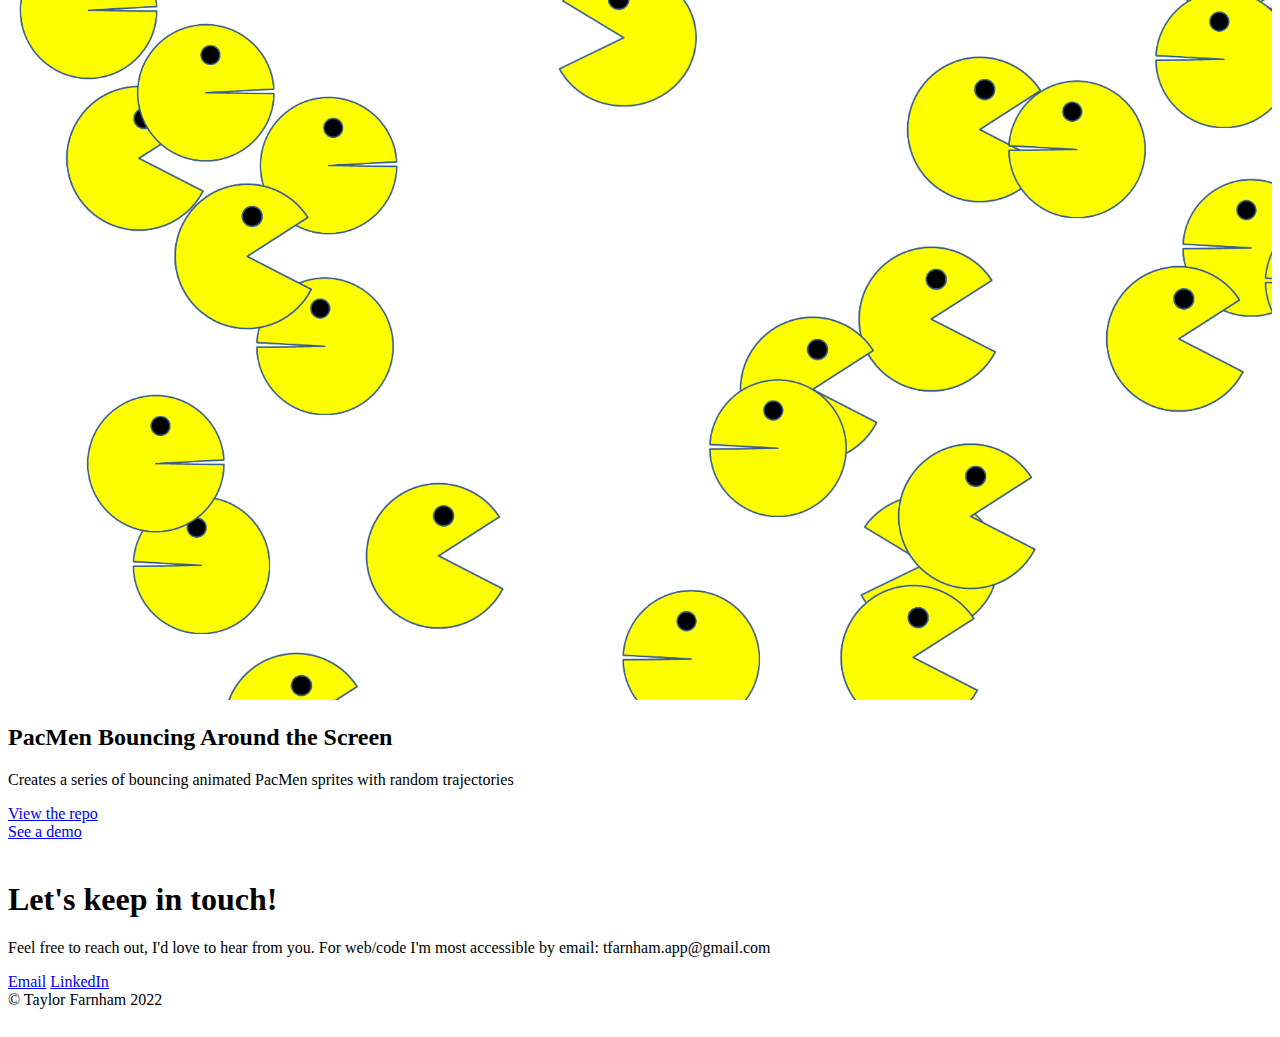
==== commit f6fead31: "Update bio assets" ====
--- a/index.html
+++ b/index.html
@@ -12,6 +12,14 @@
 
 <link href="styles.css" rel="stylesheet">
 
+<style>
+  .gridcontainer {
+    display: grid;
+    grid-template-columns: 1fr 1fr;
+    grid-template-rows: auto;
+    column-gap: 1em;
+  }
+</style>
     
   </head>
   <body>
@@ -57,8 +65,14 @@
         <h1 class="display-5 fw-bold">Nice to meet you!</h1>
         <p class="col-md-8 fs-4">My name's Taylor and I'm a Full Stack Developer. </p>
         <p class="col-md-8 fs-4">I enjoy coding, solving hard problems, and projects that let me do both. I've been developing for the web since middle school, but took a hiatus to focus on <a class="biolink" href="http://dspace.mit.edu/handle/1721.1/92611">mechanical engineering for EVs</a>, <a class="biolink" href="http://dspace.mit.edu/handle/1721.1/104142">interfacial sciences</a>, and <a class="biolink" href="https://liquiglide.com/">other startups.</a></p>
-        <p class="col-md-8 fs-4">I'm experienced on a LAMP stack, and am currently working towards familiarity with MERN. Please feel free to read: <a class="biolink" href="about-me.html">more bio</a>, <a class="biolink" href="https://scholar.google.com/citations?user=-Oxh5MsAAAAJ&hl=en&oi=ao">my Google Scholar</a>, <a class="biolink" href="https://www.linkedin.com/in/taylor-farnham-a3342b35/">my LinkedIn</a>, or check out some projects below!</p>
+        <p class="col-md-8 fs-4">I'm experienced on a LAMP stack, and am currently working towards familiarity with MERN. Please feel free to read: <a class="biolink" href="about-me.html">more bio</a>, <a class="biolink" href="https://github.com/tfarnham">GitHub @tfarnham</a>, <a class="biolink" href="https://scholar.google.com/citations?user=-Oxh5MsAAAAJ&hl=en&oi=ao">my Google Scholar</a>, <a class="biolink" href="https://www.linkedin.com/in/taylor-farnham-a3342b35/">my LinkedIn</a>, or check out some projects below!</p>
       </div>
+    </div>
+    <div class="gridcontainer">
+      <div class="grid-item"><img src="bio-cropped.jpg" alt="Profile picture of me in front of a waterfall"></div>
+      <div class="grid-item">2
+      <iframe width="560" height="315" src="https://www.youtube.com/embed/CQeYvWkKG0k" title="YouTube video player" frameborder="0" allow="accelerometer; autoplay; clipboard-write; encrypted-media; gyroscope; picture-in-picture" allowfullscreen></iframe>
+        </div>
     </div>
 <br>
 <a id="bus-tracking"></a>
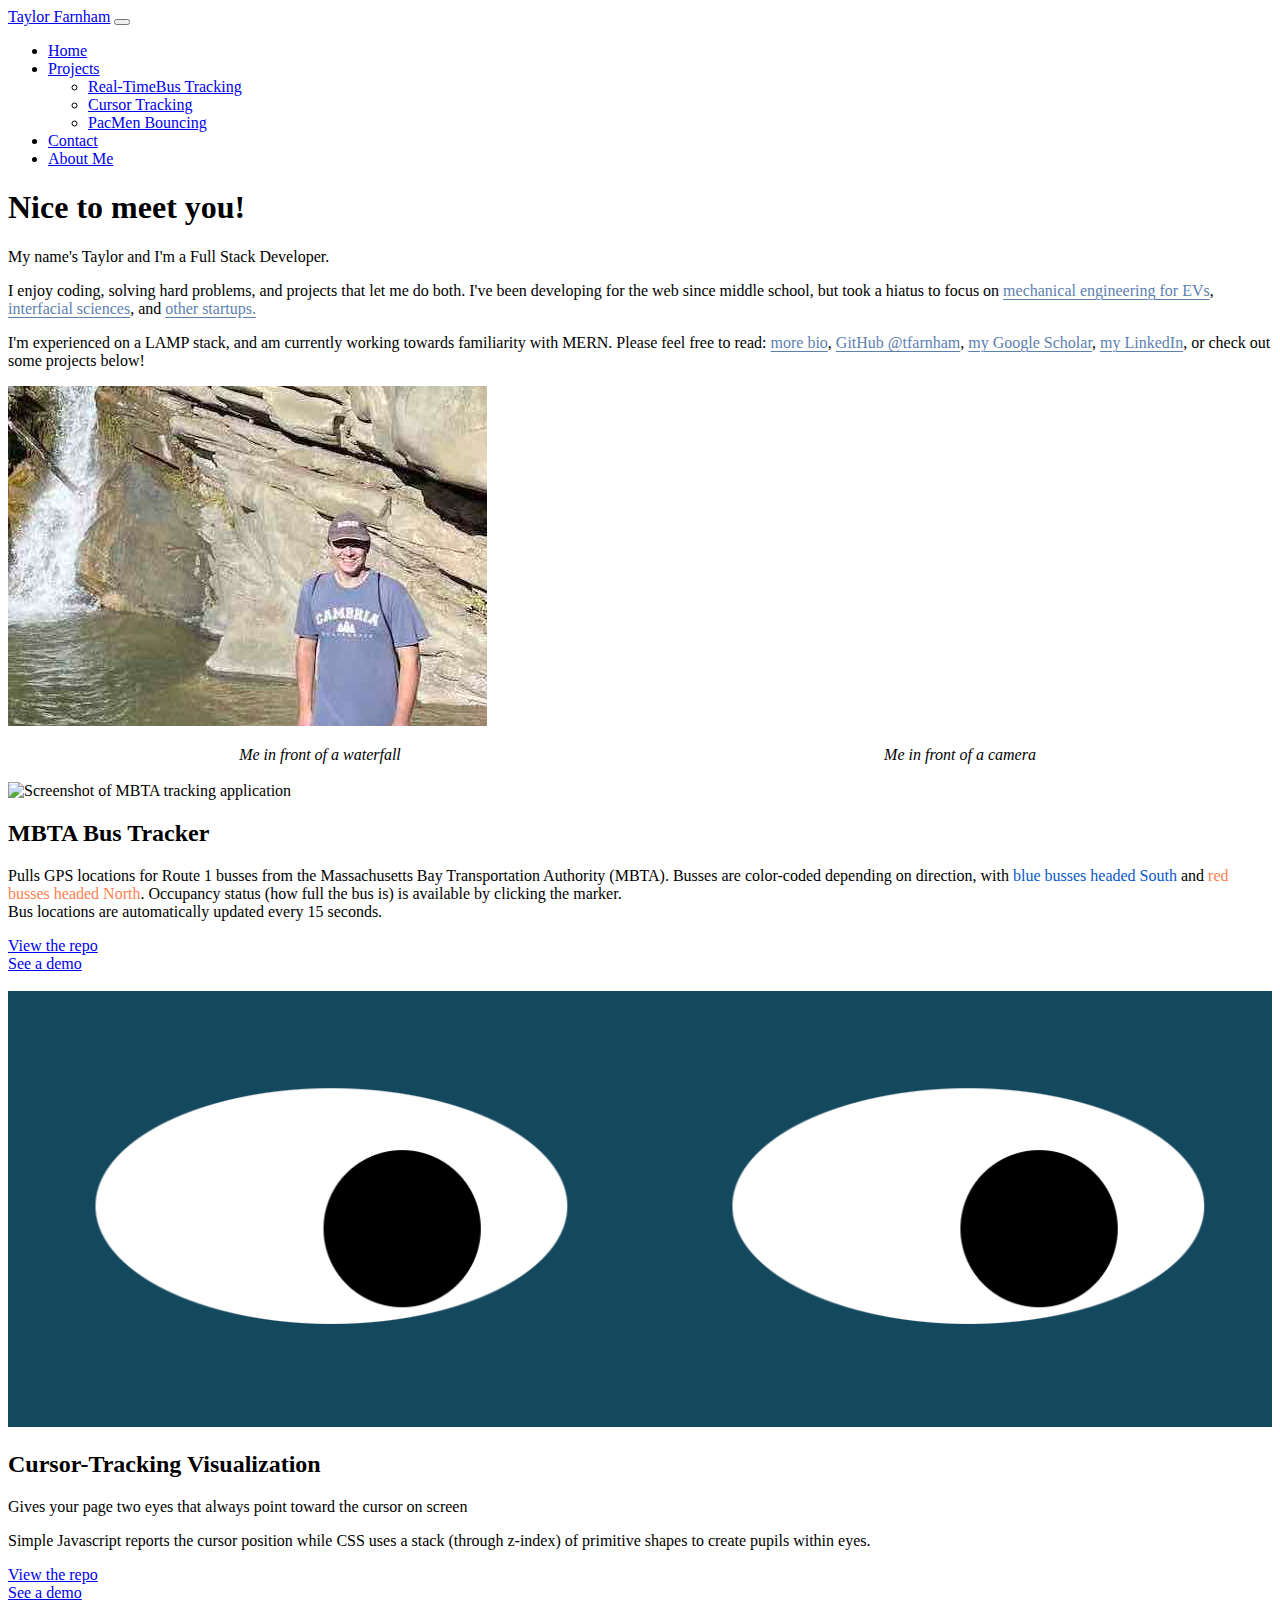
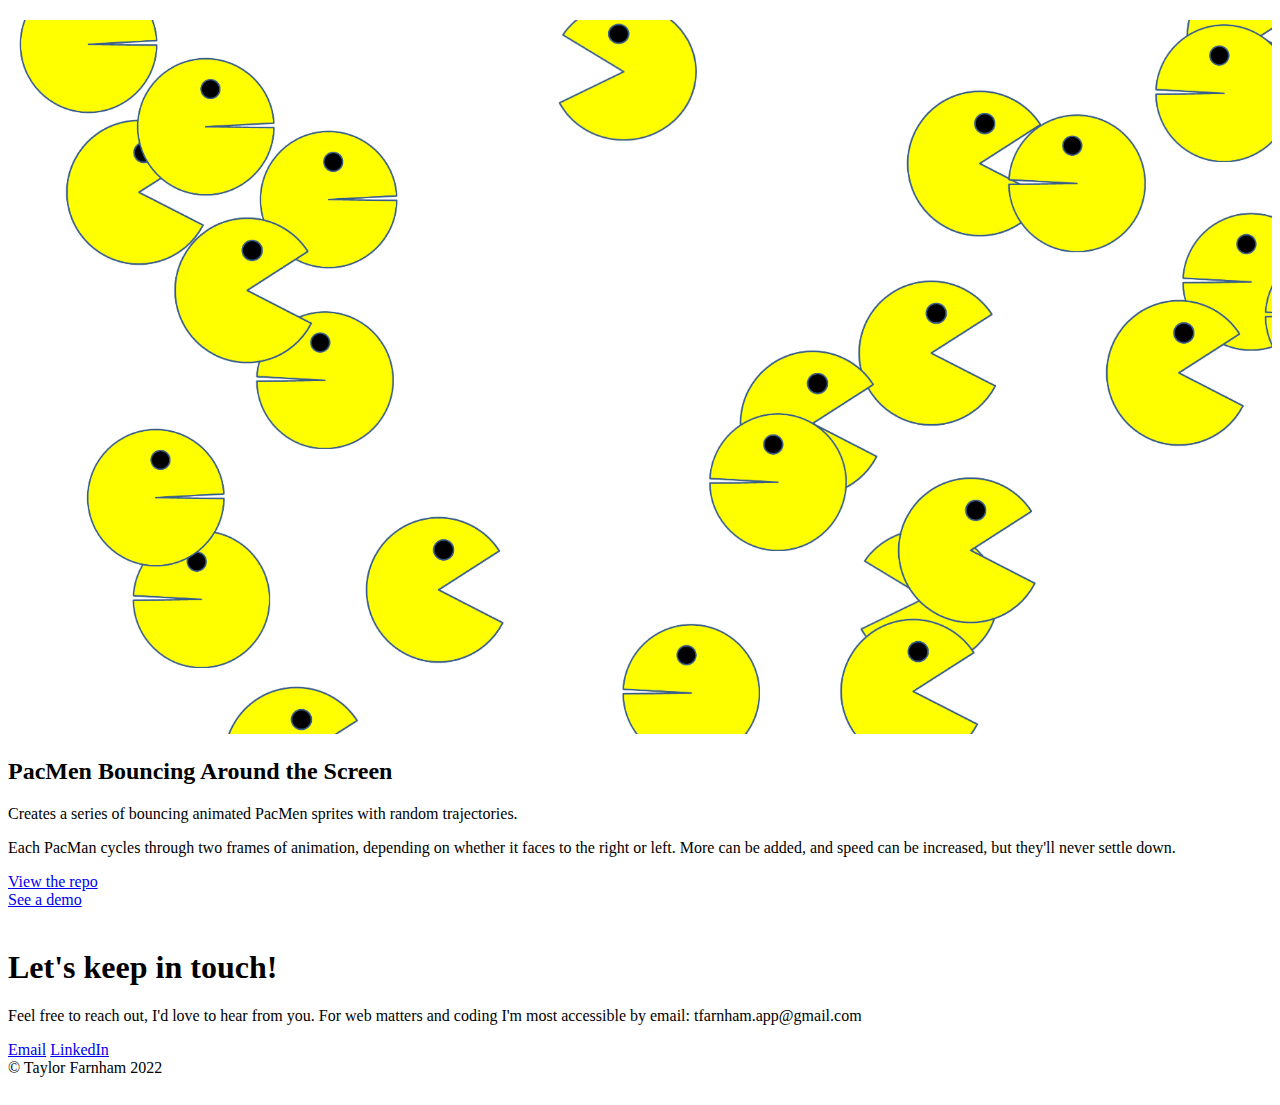
==== commit 128c59e8: "Update photo/video grid" ====
--- a/index.html
+++ b/index.html
@@ -12,15 +12,6 @@
 
 <link href="styles.css" rel="stylesheet">
 
-<style>
-  .gridcontainer {
-    display: grid;
-    grid-template-columns: 1fr 1fr;
-    grid-template-rows: auto;
-    column-gap: 1em;
-  }
-</style>
-    
   </head>
   <body>
     
@@ -68,11 +59,13 @@
         <p class="col-md-8 fs-4">I'm experienced on a LAMP stack, and am currently working towards familiarity with MERN. Please feel free to read: <a class="biolink" href="about-me.html">more bio</a>, <a class="biolink" href="https://github.com/tfarnham">GitHub @tfarnham</a>, <a class="biolink" href="https://scholar.google.com/citations?user=-Oxh5MsAAAAJ&hl=en&oi=ao">my Google Scholar</a>, <a class="biolink" href="https://www.linkedin.com/in/taylor-farnham-a3342b35/">my LinkedIn</a>, or check out some projects below!</p>
       </div>
     </div>
-    <div class="gridcontainer">
+    <div class="container py-5 gridcontainer">
       <div class="grid-item"><img src="bio-cropped.jpg" alt="Profile picture of me in front of a waterfall"></div>
-      <div class="grid-item">2
+      <div class="grid-item">
       <iframe width="560" height="315" src="https://www.youtube.com/embed/CQeYvWkKG0k" title="YouTube video player" frameborder="0" allow="accelerometer; autoplay; clipboard-write; encrypted-media; gyroscope; picture-in-picture" allowfullscreen></iframe>
         </div>
+        <div class="grid-item gridcaption">Me in front of a waterfall</div>
+        <div class="grid-item gridcaption">Me in front of a camera</div>
     </div>
 <br>
 <a id="bus-tracking"></a>
@@ -104,7 +97,7 @@
         <div class="h-100 p-5 bg-light border rounded-3">
           <h2>Cursor-Tracking Visualization</h2>
           <p>Gives your page two eyes that always point toward the cursor on screen</p>
-          <p>Simple Javascript reports the cursor position while CSS uses a stack (through z-index) of primitive shapes to create pupils within eyes</p>
+          <p>Simple Javascript reports the cursor position while CSS uses a stack (through z-index) of primitive shapes to create pupils within eyes.</p>
           <a class="btn btn-outline-secondary btmargin" href="https://github.com/tfarnham/cursor-tracking" target="_blank">View the repo</a><br>
           <a class="btn btn-outline-secondary" href="https://tfarnham.github.io/cursor-tracking/" target="_blank">See a demo</a>
         </div>
@@ -121,7 +114,8 @@
       <div class="col-md-6">
         <div class="h-100 p-5 bg-light border rounded-3">
           <h2>PacMen Bouncing Around the Screen</h2>
-          <p>Creates a series of bouncing animated PacMen sprites with random trajectories</p>
+          <p>Creates a series of bouncing animated PacMen sprites with random trajectories.</p>
+          <p>Each PacMan cycles through two frames of animation, depending on whether it faces to the right or left. More can be added, and speed can be increased, but they'll never settle down.</p>
           <a class="btn btn-outline-secondary btmargin" href="https://github.com/tfarnham/pacmen-bouncing" target="_blank"">View the repo</a><br>
           <a class="btn btn-outline-secondary" href="https://tfarnham.github.io/pacmen-bouncing/" target="_blank">See a demo</a>
         </div>
@@ -132,7 +126,7 @@
 <div class="p-5 mb-4 bg-light rounded-3">
   <div class="container-fluid py-5">
     <h1 class="display-5 fw-bold">Let's keep in touch!</h1>
-    <p class="col-md-8 fs-4">Feel free to reach out, I'd love to hear from you. For web/code I'm most accessible by email: tfarnham.app@gmail.com </p>
+    <p class="col-md-8 fs-4">Feel free to reach out, I'd love to hear from you. For web matters and coding I'm most accessible by email: tfarnham.app@gmail.com </p>
     <a class="btn btn-primary btn-lg" href="mmailto:tfarnham.app@gmail.com?subject=Hello!%20I%20saw%20you%20online"_blank">Email</a>
     <a class="btn btn-primary btn-lg" href="https://www.linkedin.com/in/taylor-farnham-a3342b35" target="_blank">LinkedIn</a>
   </div>
--- a/styles.css
+++ b/styles.css
@@ -75,4 +75,33 @@
     text-align: center;
     white-space: nowrap;
     -webkit-overflow-scrolling: touch;
-}+}
+
+
+.gridcaption {
+    text-align: center;
+    font-style: italic;
+  }
+
+  @media screen and (min-width:576px) {
+      .gridcontainer {
+          display: grid;
+          grid-template-columns: 1fr;
+          grid-gap: 1em;
+        }
+        .grid-item:nth-child(1) { order: 1; }
+        .grid-item:nth-child(3) { order: 2; }
+        .grid-item:nth-child(2) { order: 3; }
+        .grid-item:nth-child(4) { order: 4; }
+    }
+  @media screen and (min-width:992px) {
+      .gridcontainer {
+          display: grid;
+          grid-template-columns: 1fr 1fr;
+          grid-gap: 1em;
+        }
+        .grid-item:nth-child(1) { order: 1; }
+        .grid-item:nth-child(2) { order: 2; }
+        .grid-item:nth-child(3) { order: 3; }
+        .grid-item:nth-child(4) { order: 4; }
+    }
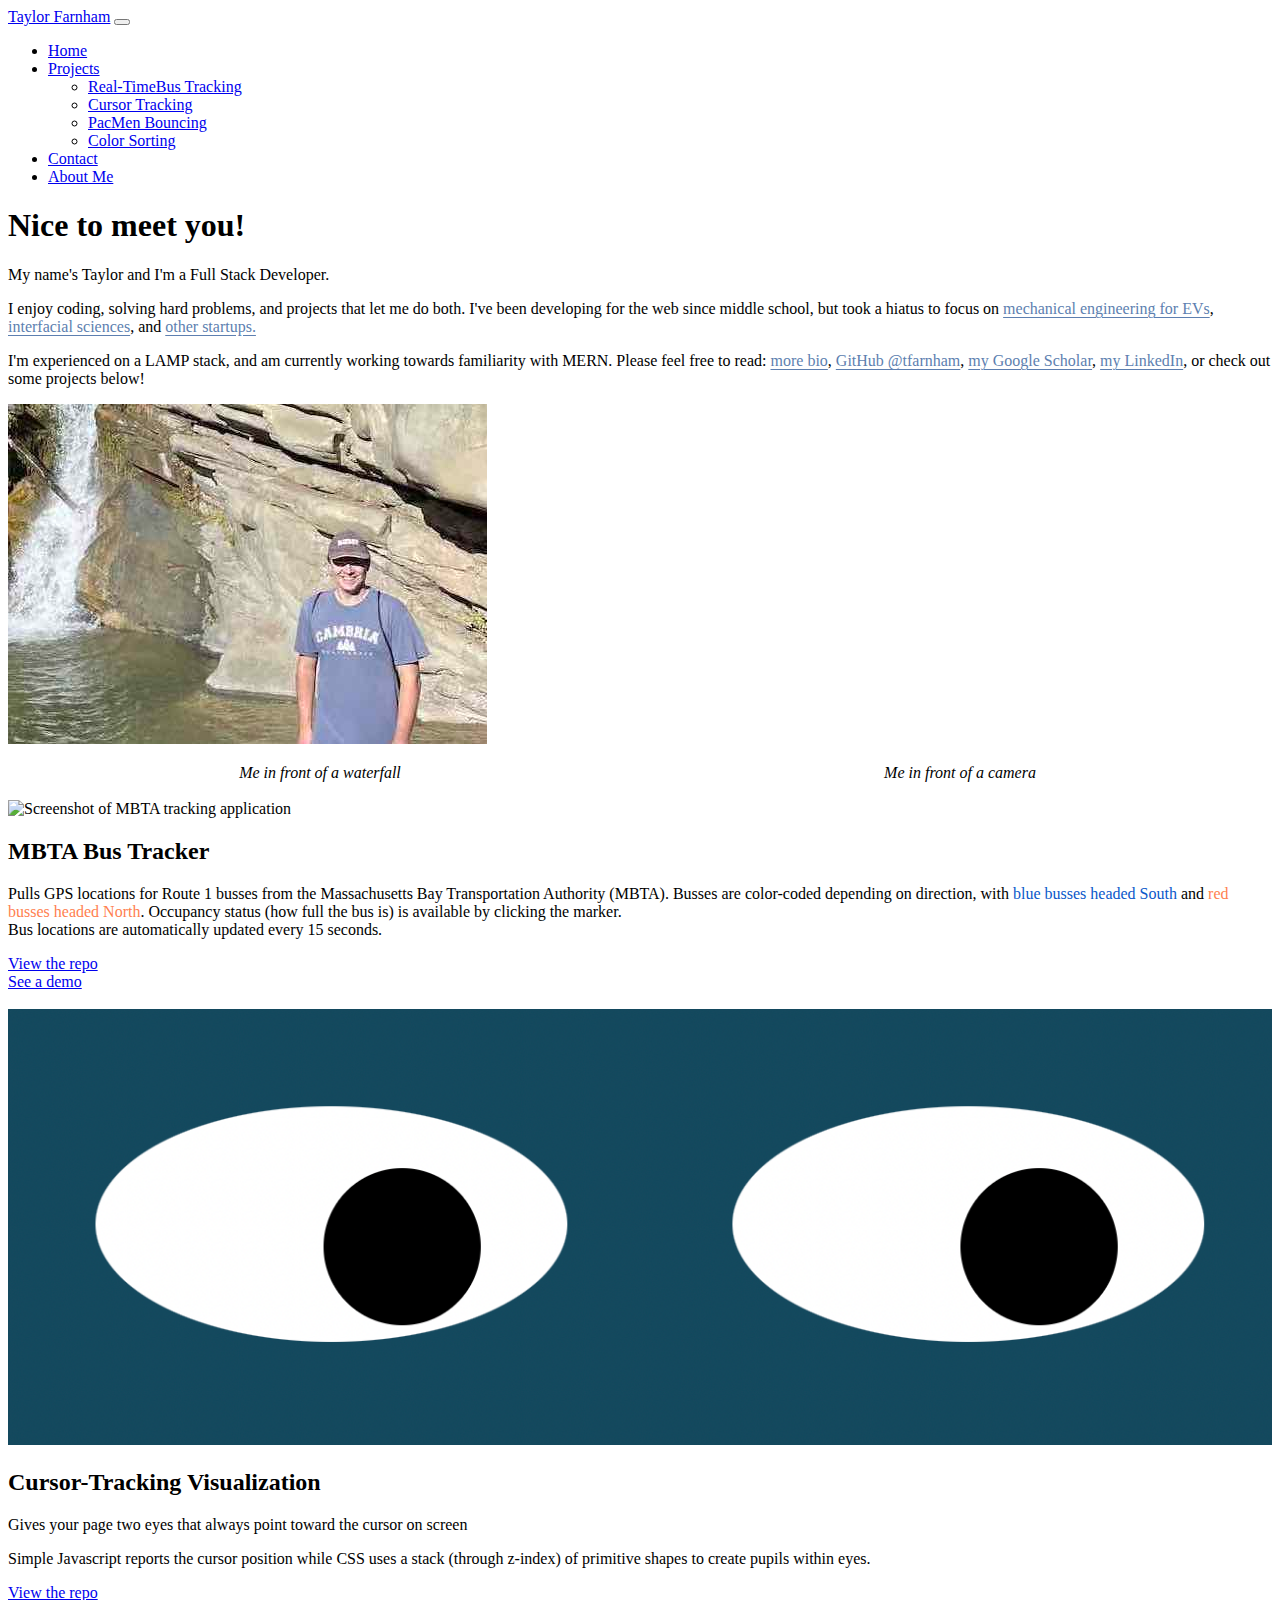
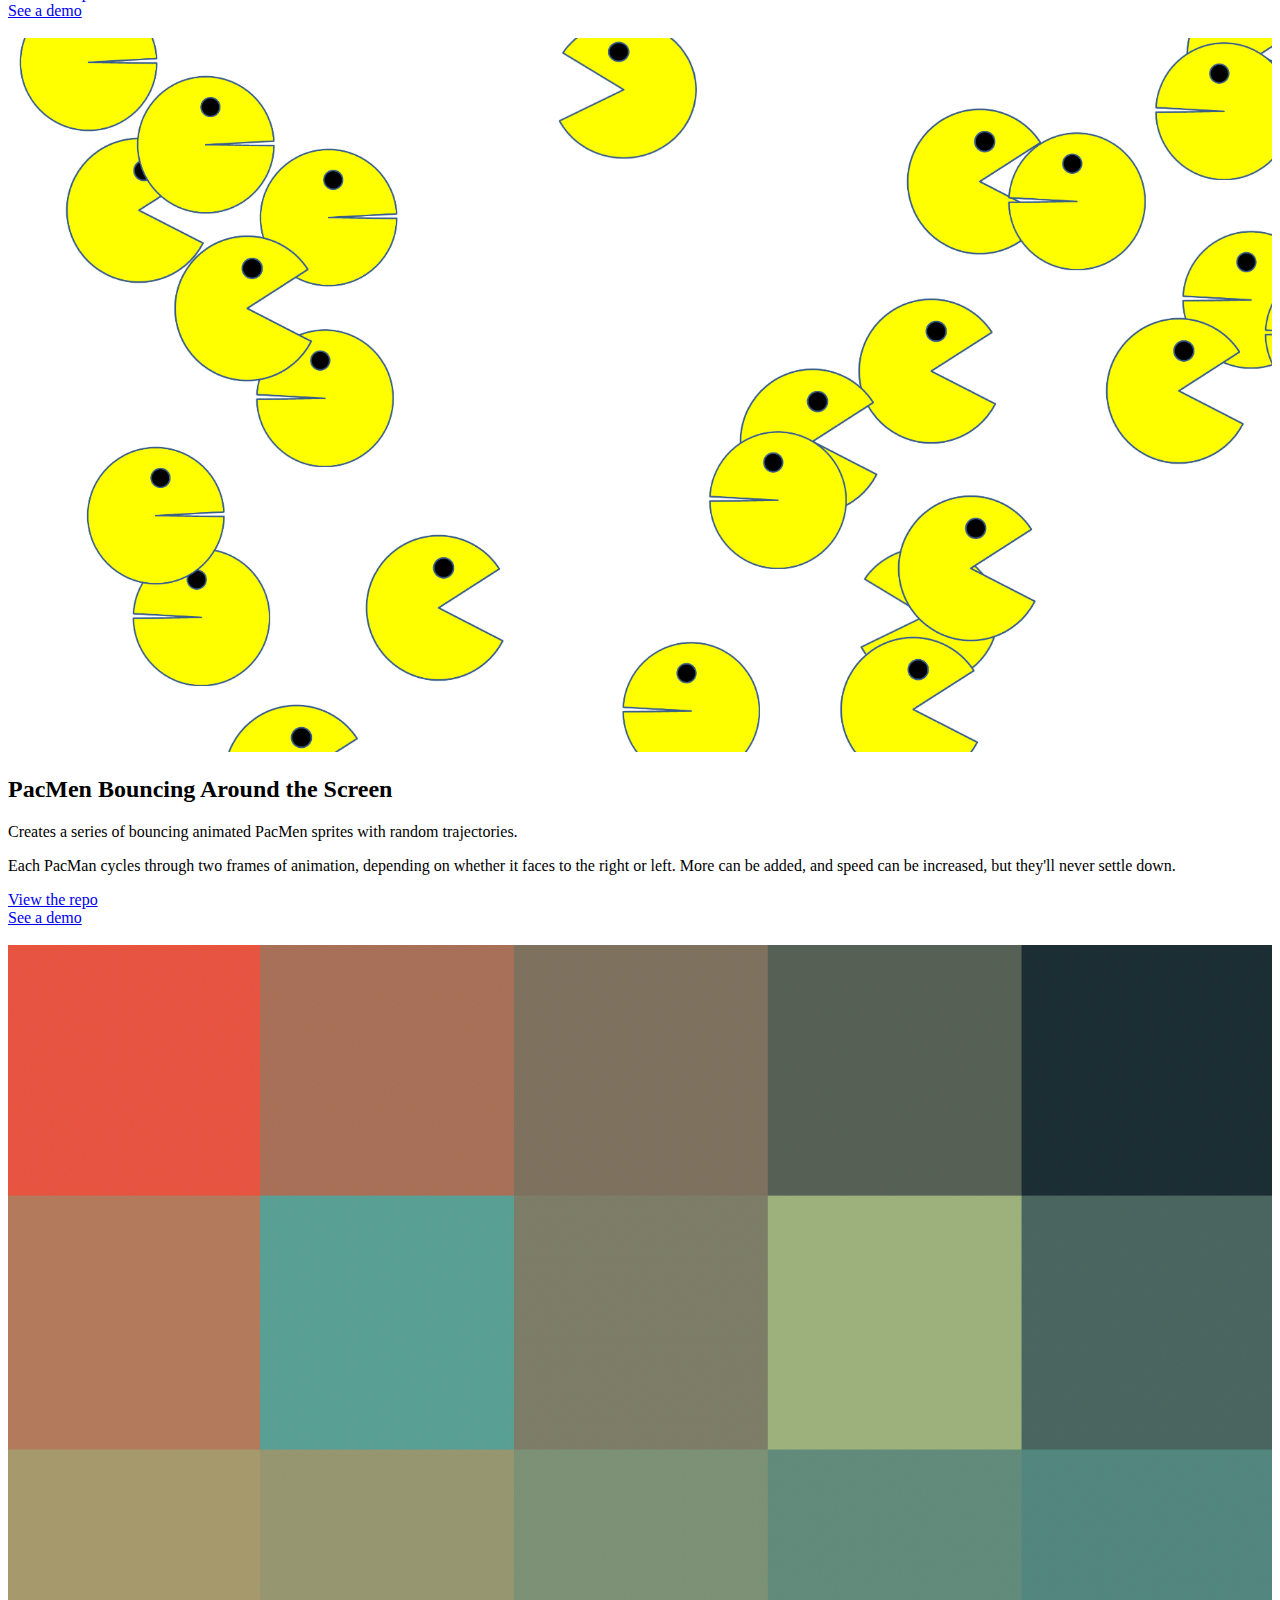
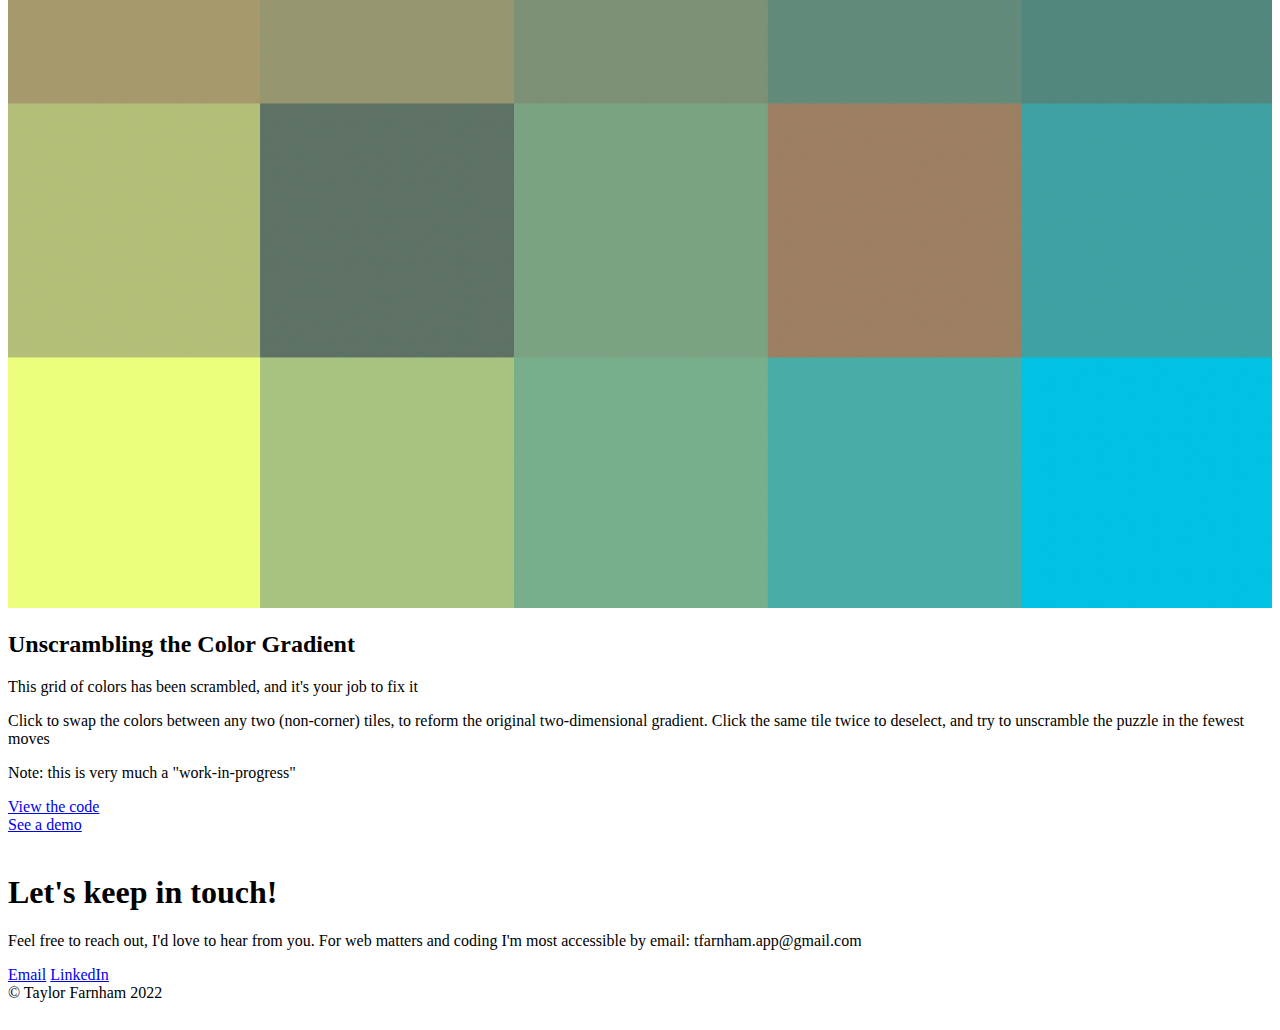
==== commit 9232e9a4: "Add demo images" ====
--- a/index.html
+++ b/index.html
@@ -33,6 +33,7 @@
               <li><a class="dropdown-item" href="#bus-tracking">Real-TimeBus Tracking</a></li>
               <li><a class="dropdown-item" href="#cursor-tracking">Cursor Tracking</a></li>
               <li><a class="dropdown-item" href="#pacmen-bouncing">PacMen Bouncing</a></li>
+              <li><a class="dropdown-item" href="#color-sorting">Color Sorting</a></li>
             </ul>
           </li>
           <li class="nav-item">
@@ -121,6 +122,25 @@
         </div>
       </div>
     </div>
+    <br>
+    <a id="color-sorting"></a>
+        <div class="row align-items-md-stretch">
+          <div class="col-md-6">
+            <div class="h-100 p-4 text-white bg-dark rounded-3">
+              <img src ="img/color-sorting-demo.png" class="demoimg" alt="Screenshot of Color Sorting with two moves to go">
+            </div>
+          </div>
+          <div class="col-md-6">
+            <div class="h-100 p-5 bg-light border rounded-3">
+              <h2>Unscrambling the Color Gradient</h2>
+              <p>This grid of colors has been scrambled, and it's your job to fix it</p>
+              <p>Click to swap the colors between any two (non-corner) tiles, to reform the original two-dimensional gradient. Click the same tile twice to deselect, and try to unscramble the puzzle in the fewest moves</p>
+              <p>Note: this is very much a "work-in-progress"</p>
+              <a class="btn btn-outline-secondary btmargin" href="https://github.com/tfarnham/tfarnham.github.io/tree/main/colors" target="_blank"">View the code</a><br>
+              <a class="btn btn-outline-secondary" href="https://tfarnham.github.io/colors/" target="_blank">See a demo</a>
+            </div>
+          </div>
+        </div>
 <br>
 <a id="contact"></a>
 <div class="p-5 mb-4 bg-light rounded-3">
